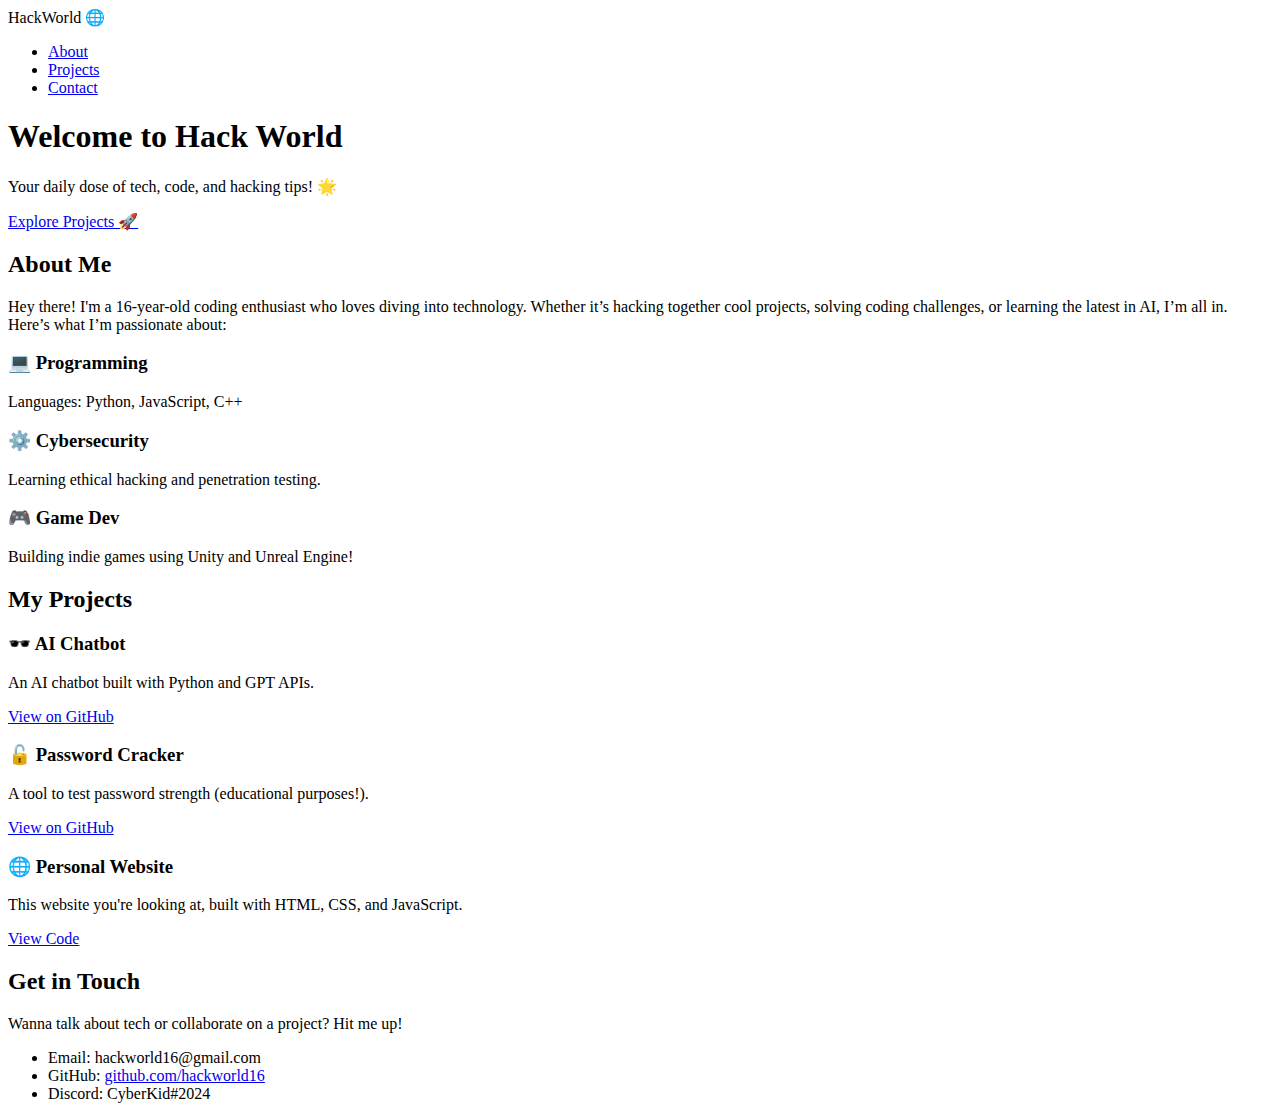
==== index.html @ f6eed808 "index" ====
<!DOCTYPE html>
<html lang="en">
<head>
    <meta charset="UTF-8">
    <meta name="viewport" content="width=device-width, initial-scale=1.0">
    <title>Hack World 🌐 | By a 16-Year-Old Tech Enthusiast</title>
    <link rel="stylesheet" href="styles.css">
    <link rel="icon" href="favicon.ico">
</head>
<body>
    <header>
        <div class="logo">Hack<span>World</span> 🌐</div>
        <nav>
            <ul>
                <li><a href="#about">About</a></li>
                <li><a href="#projects">Projects</a></li>
                <li><a href="#contact">Contact</a></li>
            </ul>
        </nav>
    </header>

    <section class="hero">
        <h1>Welcome to <span>Hack World</span></h1>
        <p>Your daily dose of tech, code, and hacking tips! 🌟</p>
        <a href="#projects" class="btn">Explore Projects 🚀</a>
    </section>

    <section id="about" class="about">
        <h2>About Me</h2>
        <p>Hey there! I'm a 16-year-old coding enthusiast who loves diving into technology. Whether it’s hacking together cool projects, solving coding challenges, or learning the latest in AI, I’m all in. Here’s what I’m passionate about:</p>
        <div class="skills">
            <div class="skill-card">
                <h3>💻 Programming</h3>
                <p>Languages: Python, JavaScript, C++</p>
            </div>
            <div class="skill-card">
                <h3>⚙️ Cybersecurity</h3>
                <p>Learning ethical hacking and penetration testing.</p>
            </div>
            <div class="skill-card">
                <h3>🎮 Game Dev</h3>
                <p>Building indie games using Unity and Unreal Engine!</p>
            </div>
        </div>
    </section>

    <section id="projects" class="projects">
        <h2>My Projects</h2>
        <div class="project-grid">
            <div class="project-card">
                <h3>🕶️ AI Chatbot</h3>
                <p>An AI chatbot built with Python and GPT APIs.</p>
                <a href="#">View on GitHub</a>
            </div>
            <div class="project-card">
                <h3>🔓 Password Cracker</h3>
                <p>A tool to test password strength (educational purposes!).</p>
                <a href="#">View on GitHub</a>
            </div>
            <div class="project-card">
                <h3>🌐 Personal Website</h3>
                <p>This website you're looking at, built with HTML, CSS, and JavaScript.</p>
                <a href="#">View Code</a>
            </div>
        </div>
    </section>

    <footer id="contact">
        <h2>Get in Touch</h2>
        <p>Wanna talk about tech or collaborate on a project? Hit me up!</p>
        <ul>
            <li>Email: hackworld16@gmail.com</li>
            <li>GitHub: <a href="#">github.com/hackworld16</a></li>
            <li>Discord: CyberKid#2024</li>
        </ul>
    </footer>

    <script src="script.js"></script>
</body>
</html>
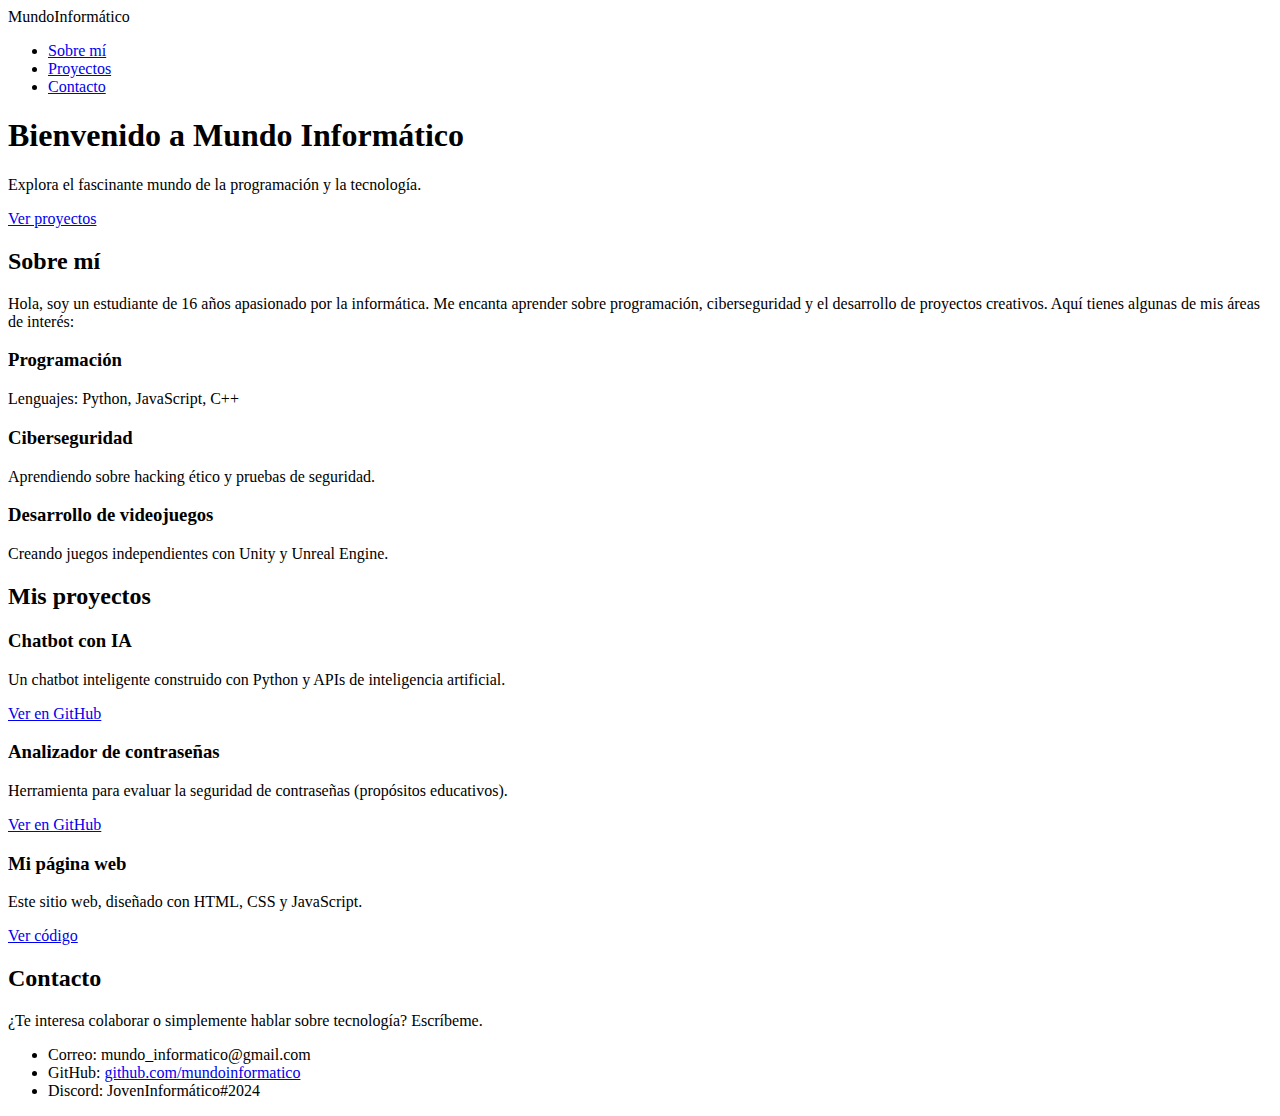
==== commit f79ac1e6: "cambio" ====
--- a/index.html
+++ b/index.html
@@ -1,77 +1,76 @@
 <!DOCTYPE html>
-<html lang="en">
+<html lang="es">
 <head>
     <meta charset="UTF-8">
     <meta name="viewport" content="width=device-width, initial-scale=1.0">
-    <title>Hack World 🌐 | By a 16-Year-Old Tech Enthusiast</title>
+    <title>Mundo Informático | Por un joven entusiasta</title>
     <link rel="stylesheet" href="styles.css">
-    <link rel="icon" href="favicon.ico">
 </head>
 <body>
     <header>
-        <div class="logo">Hack<span>World</span> 🌐</div>
+        <div class="logo">Mundo<span>Informático</span></div>
         <nav>
             <ul>
-                <li><a href="#about">About</a></li>
-                <li><a href="#projects">Projects</a></li>
-                <li><a href="#contact">Contact</a></li>
+                <li><a href="#sobre-mi">Sobre mí</a></li>
+                <li><a href="#proyectos">Proyectos</a></li>
+                <li><a href="#contacto">Contacto</a></li>
             </ul>
         </nav>
     </header>
 
     <section class="hero">
-        <h1>Welcome to <span>Hack World</span></h1>
-        <p>Your daily dose of tech, code, and hacking tips! 🌟</p>
-        <a href="#projects" class="btn">Explore Projects 🚀</a>
+        <h1>Bienvenido a <span>Mundo Informático</span></h1>
+        <p>Explora el fascinante mundo de la programación y la tecnología.</p>
+        <a href="#proyectos" class="btn">Ver proyectos</a>
     </section>
 
-    <section id="about" class="about">
-        <h2>About Me</h2>
-        <p>Hey there! I'm a 16-year-old coding enthusiast who loves diving into technology. Whether it’s hacking together cool projects, solving coding challenges, or learning the latest in AI, I’m all in. Here’s what I’m passionate about:</p>
+    <section id="sobre-mi" class="about">
+        <h2>Sobre mí</h2>
+        <p>Hola, soy un estudiante de 16 años apasionado por la informática. Me encanta aprender sobre programación, ciberseguridad y el desarrollo de proyectos creativos. Aquí tienes algunas de mis áreas de interés:</p>
         <div class="skills">
             <div class="skill-card">
-                <h3>💻 Programming</h3>
-                <p>Languages: Python, JavaScript, C++</p>
+                <h3>Programación</h3>
+                <p>Lenguajes: Python, JavaScript, C++</p>
             </div>
             <div class="skill-card">
-                <h3>⚙️ Cybersecurity</h3>
-                <p>Learning ethical hacking and penetration testing.</p>
+                <h3>Ciberseguridad</h3>
+                <p>Aprendiendo sobre hacking ético y pruebas de seguridad.</p>
             </div>
             <div class="skill-card">
-                <h3>🎮 Game Dev</h3>
-                <p>Building indie games using Unity and Unreal Engine!</p>
+                <h3>Desarrollo de videojuegos</h3>
+                <p>Creando juegos independientes con Unity y Unreal Engine.</p>
             </div>
         </div>
     </section>
 
-    <section id="projects" class="projects">
-        <h2>My Projects</h2>
+    <section id="proyectos" class="projects">
+        <h2>Mis proyectos</h2>
         <div class="project-grid">
             <div class="project-card">
-                <h3>🕶️ AI Chatbot</h3>
-                <p>An AI chatbot built with Python and GPT APIs.</p>
-                <a href="#">View on GitHub</a>
+                <h3>Chatbot con IA</h3>
+                <p>Un chatbot inteligente construido con Python y APIs de inteligencia artificial.</p>
+                <a href="#">Ver en GitHub</a>
             </div>
             <div class="project-card">
-                <h3>🔓 Password Cracker</h3>
-                <p>A tool to test password strength (educational purposes!).</p>
-                <a href="#">View on GitHub</a>
+                <h3>Analizador de contraseñas</h3>
+                <p>Herramienta para evaluar la seguridad de contraseñas (propósitos educativos).</p>
+                <a href="#">Ver en GitHub</a>
             </div>
             <div class="project-card">
-                <h3>🌐 Personal Website</h3>
-                <p>This website you're looking at, built with HTML, CSS, and JavaScript.</p>
-                <a href="#">View Code</a>
+                <h3>Mi página web</h3>
+                <p>Este sitio web, diseñado con HTML, CSS y JavaScript.</p>
+                <a href="#">Ver código</a>
             </div>
         </div>
     </section>
 
-    <footer id="contact">
-        <h2>Get in Touch</h2>
-        <p>Wanna talk about tech or collaborate on a project? Hit me up!</p>
+    <footer id="contacto">
+        <h2>Contacto</h2>
+        <p>¿Te interesa colaborar o simplemente hablar sobre tecnología? Escríbeme.</p>
         <ul>
-            <li>Email: hackworld16@gmail.com</li>
-            <li>GitHub: <a href="#">github.com/hackworld16</a></li>
-            <li>Discord: CyberKid#2024</li>
+            <li>Correo: mundo_informatico@gmail.com</li>
+            <li>GitHub: <a href="#">github.com/mundoinformatico</a></li>
+            <li>Discord: JovenInformático#2024</li>
         </ul>
     </footer>
 
